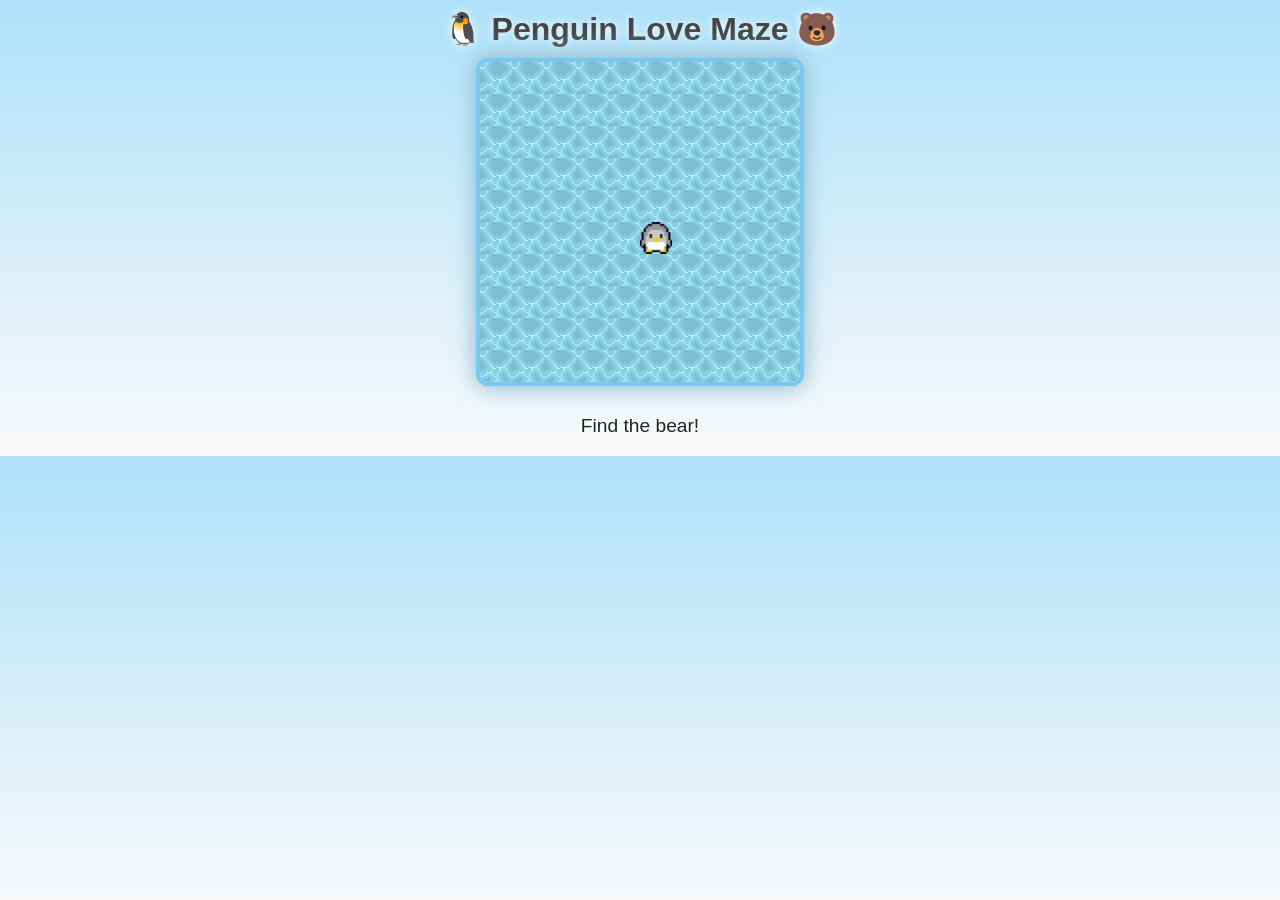
==== index.html @ 372833ce "index.html -> main webpage entrypoint" ====
<!DOCTYPE html>
<html lang="en">
<head>
  <meta charset="UTF-8">
  <meta name="viewport" content="width=device-width, initial-scale=1.0">
  <title>🐧 Penguin Love Maze 🐻</title>

  <!-- Snowy background + glow effect -->
  <link rel="stylesheet" href="css/styles.css">
</head>
<body>
  <!-- Overlay effects like snow, glow, etc. -->
  <div id="overlay">
    <!-- Could be used for particles, hearts, glow -->
  </div>

  <h1 class="game-title">🐧 Penguin Love Maze 🐻</h1>
  
  <!-- Canvas -->
  <canvas id="gameCanvas"></canvas>

  <!-- Score / messages -->
  <div class="ui">
    <p id="message">Find the bear!</p>
  </div>

  <!-- Main JS module -->
  <script type="module" src="js/main.js"></script>
</body>
</html>
---- css/styles.css ----
body {
  margin: 0;
  padding: 0;
  font-family: 'Comic Sans MS', cursive, sans-serif;
  background: linear-gradient(to bottom, #aee1f9, #f9f9f9); /* snowy sky */
  display: flex;
  flex-direction: column;
  align-items: center;
  justify-content: center;
}

.game-title {
  text-align: center;
  color: #444;
  text-shadow: 0 0 10px #fff, 0 0 20px #aee1f9;
  margin: 10px 0;
  font-size: 2rem;
}

#gameCanvas {
  border: 4px solid #77c9f0;
  border-radius: 12px;
  box-shadow: 0 0 20px rgba(0,0,0,0.2), 0 0 30px #aee1f9;
  background: #fff;
}

.ui {
  margin-top: 10px;
  text-align: center;
  font-size: 1.2rem;
  color: #222;
  text-shadow: 0 0 5px #fff;
}

#overlay {
  position: absolute;
  top: 0;
  left: 0;
  width: 100%;
  height: 100%;
  pointer-events: none; /* allow clicks to go through */
}
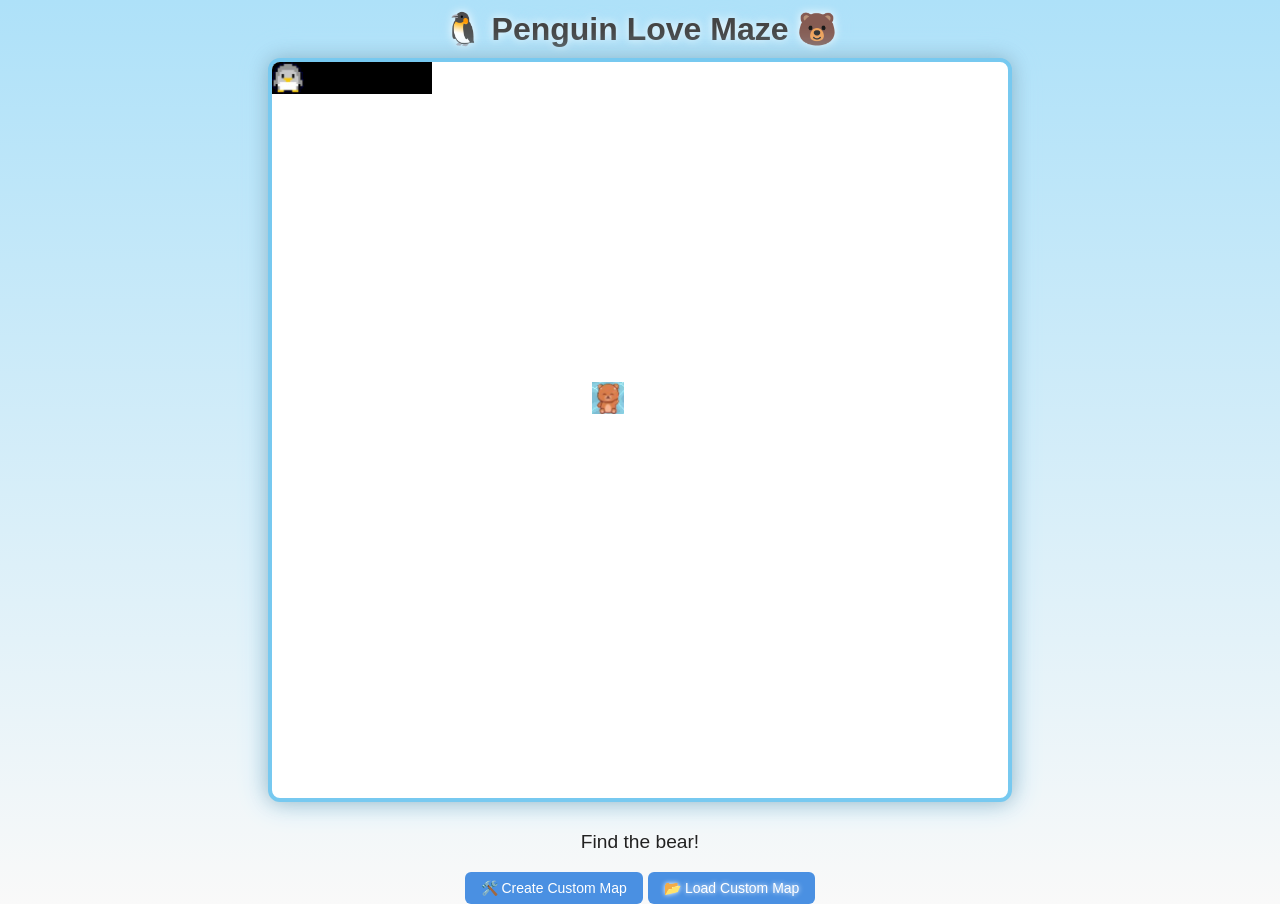
==== commit 3763a803: "feat(map-editor): add base files, buttons, and wiring for editor and custom maps" ====
--- a/index.html
+++ b/index.html
@@ -1,5 +1,6 @@
 <!DOCTYPE html>
 <html lang="en">
+
 <head>
   <meta charset="UTF-8">
   <meta name="viewport" content="width=device-width, initial-scale=1.0">
@@ -8,23 +9,37 @@
   <!-- Snowy background + glow effect -->
   <link rel="stylesheet" href="css/styles.css">
 </head>
+
 <body>
-  <!-- Overlay effects like snow, glow, etc. -->
-  <div id="overlay">
-    <!-- Could be used for particles, hearts, glow -->
-  </div>
+  <div id="overlay"></div>
 
   <h1 class="game-title">🐧 Penguin Love Maze 🐻</h1>
-  
+
   <!-- Canvas -->
   <canvas id="gameCanvas"></canvas>
 
-  <!-- Score / messages -->
+  <!-- UI -->
   <div class="ui">
     <p id="message">Find the bear!</p>
+
+    <!-- New Buttons -->
+    <div class="menu">
+      <button id="createMapBtn" class="file-btn">🛠️ Create Custom Map</button>
+
+      <label for="customMapInput" class="file-btn">📂 Load Custom Map</label>
+      <input type="file" id="customMapInput" accept=".txt" hidden />
+    </div>
   </div>
 
-  <!-- Main JS module -->
+  <!-- Main JS -->
   <script type="module" src="js/main.js"></script>
+
+  <!-- Map Editor redirect logic -->
+  <script>
+    document.getElementById('createMapBtn').addEventListener('click', () => {
+      window.location.href = "map-editor.html";
+    });
+  </script>
 </body>
-</html>
+
+</html>
--- a/css/styles.css
+++ b/css/styles.css
@@ -7,6 +7,23 @@
   flex-direction: column;
   align-items: center;
   justify-content: center;
+}
+
+.file-btn {
+  display: inline-block;
+  padding: 8px 16px;
+  background: #4a90e2;
+  color: white;
+  border-radius: 6px;
+  cursor: pointer;
+  font-size: 14px;
+  border: none;
+  outline: none;
+  text-decoration: none;
+}
+
+.file-btn:hover {
+  background: #357abd;
 }
 
 .game-title {
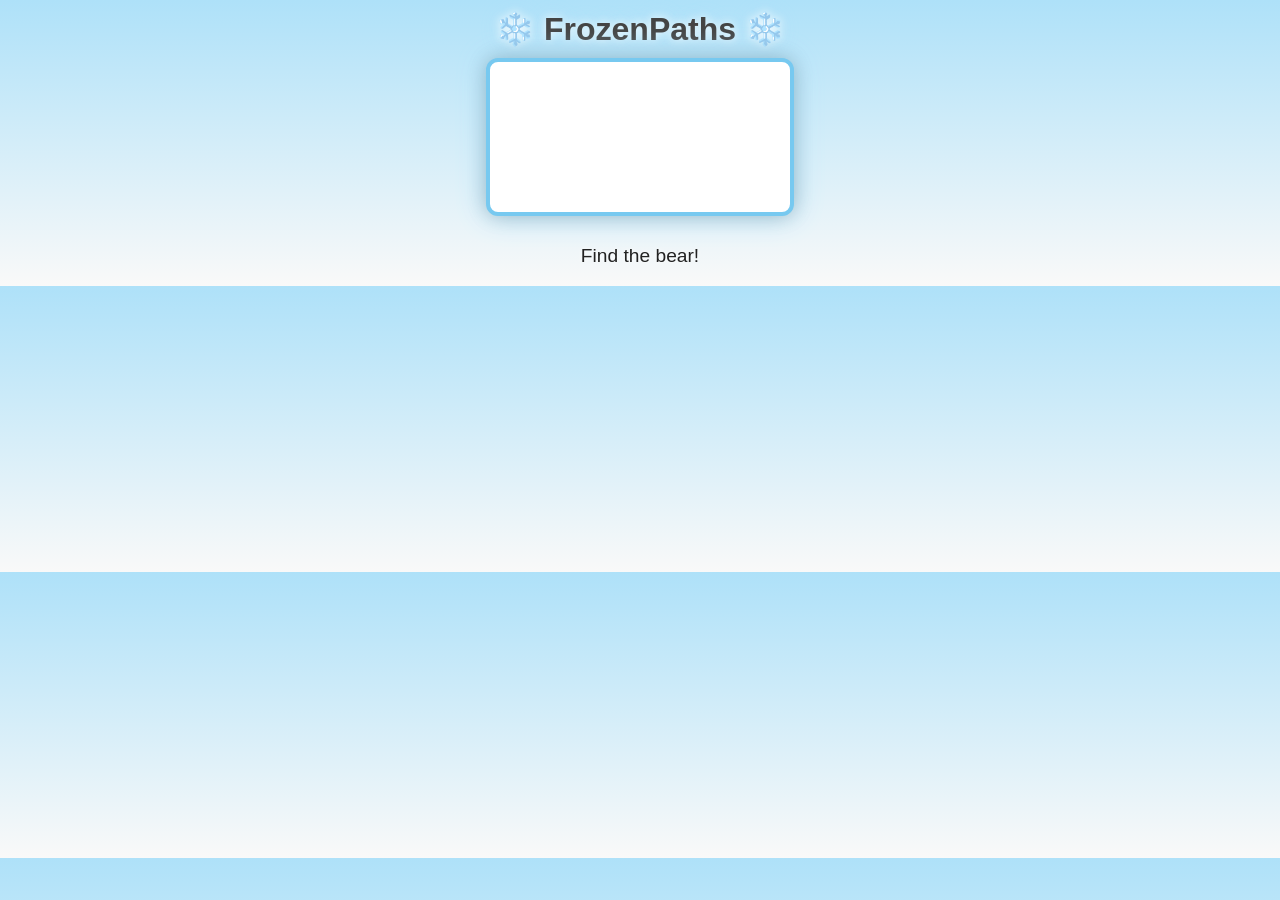
==== commit b986296c: "Change name" ====
--- a/index.html
+++ b/index.html
@@ -1,45 +1,30 @@
 <!DOCTYPE html>
 <html lang="en">
-
 <head>
   <meta charset="UTF-8">
   <meta name="viewport" content="width=device-width, initial-scale=1.0">
-  <title>🐧 Penguin Love Maze 🐻</title>
+  <title>❄️ FrozenPaths ❄️</title>
 
   <!-- Snowy background + glow effect -->
   <link rel="stylesheet" href="css/styles.css">
 </head>
+<body>
+  <!-- Overlay effects like snow, glow, etc. -->
+  <div id="overlay">
+    <!-- Could be used for particles, hearts, glow -->
+  </div>
 
-<body>
-  <div id="overlay"></div>
-
-  <h1 class="game-title">🐧 Penguin Love Maze 🐻</h1>
-
+  <h1 class="game-title">❄️ FrozenPaths ❄️</h1>
+  
   <!-- Canvas -->
   <canvas id="gameCanvas"></canvas>
 
-  <!-- UI -->
+  <!-- Score / messages -->
   <div class="ui">
     <p id="message">Find the bear!</p>
-
-    <!-- New Buttons -->
-    <div class="menu">
-      <button id="createMapBtn" class="file-btn">🛠️ Create Custom Map</button>
-
-      <label for="customMapInput" class="file-btn">📂 Load Custom Map</label>
-      <input type="file" id="customMapInput" accept=".txt" hidden />
-    </div>
   </div>
 
-  <!-- Main JS -->
+  <!-- Main JS module -->
   <script type="module" src="js/main.js"></script>
-
-  <!-- Map Editor redirect logic -->
-  <script>
-    document.getElementById('createMapBtn').addEventListener('click', () => {
-      window.location.href = "map-editor.html";
-    });
-  </script>
 </body>
-
-</html>+</html>
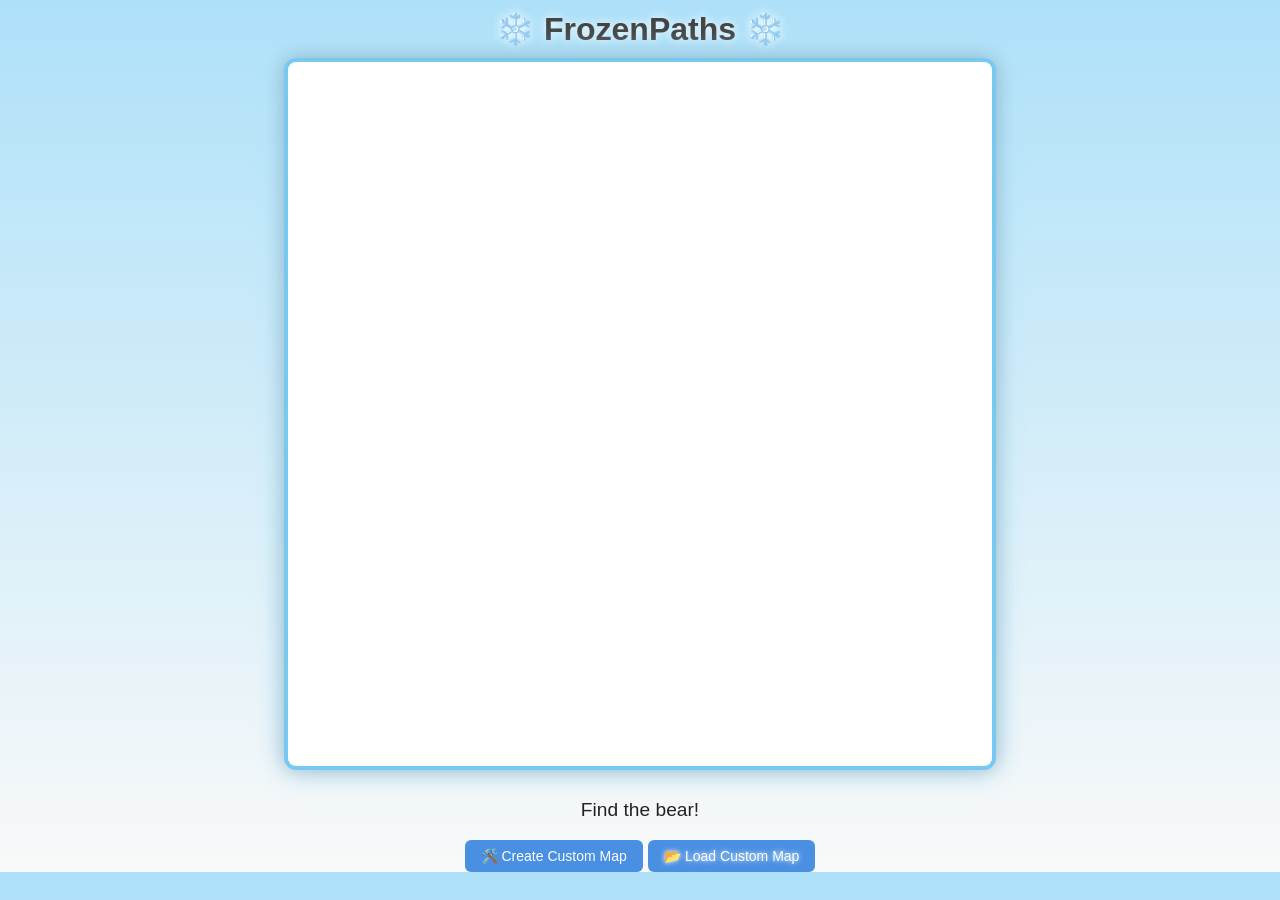
==== commit 9a6c0546: "Merge branch 'main' into feat/map-editor-UI" ====
--- a/index.html
+++ b/index.html
@@ -1,5 +1,6 @@
 <!DOCTYPE html>
 <html lang="en">
+
 <head>
   <meta charset="UTF-8">
   <meta name="viewport" content="width=device-width, initial-scale=1.0">
@@ -8,23 +9,37 @@
   <!-- Snowy background + glow effect -->
   <link rel="stylesheet" href="css/styles.css">
 </head>
+
 <body>
-  <!-- Overlay effects like snow, glow, etc. -->
-  <div id="overlay">
-    <!-- Could be used for particles, hearts, glow -->
-  </div>
+  <div id="overlay"></div>
 
   <h1 class="game-title">❄️ FrozenPaths ❄️</h1>
   
   <!-- Canvas -->
   <canvas id="gameCanvas"></canvas>
 
-  <!-- Score / messages -->
+  <!-- UI -->
   <div class="ui">
     <p id="message">Find the bear!</p>
+
+    <!-- New Buttons -->
+    <div class="menu">
+      <button id="createMapBtn" class="file-btn">🛠️ Create Custom Map</button>
+
+      <label for="customMapInput" class="file-btn">📂 Load Custom Map</label>
+      <input type="file" id="customMapInput" accept=".txt" hidden />
+    </div>
   </div>
 
-  <!-- Main JS module -->
+  <!-- Main JS -->
   <script type="module" src="js/main.js"></script>
+
+  <!-- Map Editor redirect logic -->
+  <script>
+    document.getElementById('createMapBtn').addEventListener('click', () => {
+      window.location.href = "map-editor.html";
+    });
+  </script>
 </body>
-</html>
+
+</html>
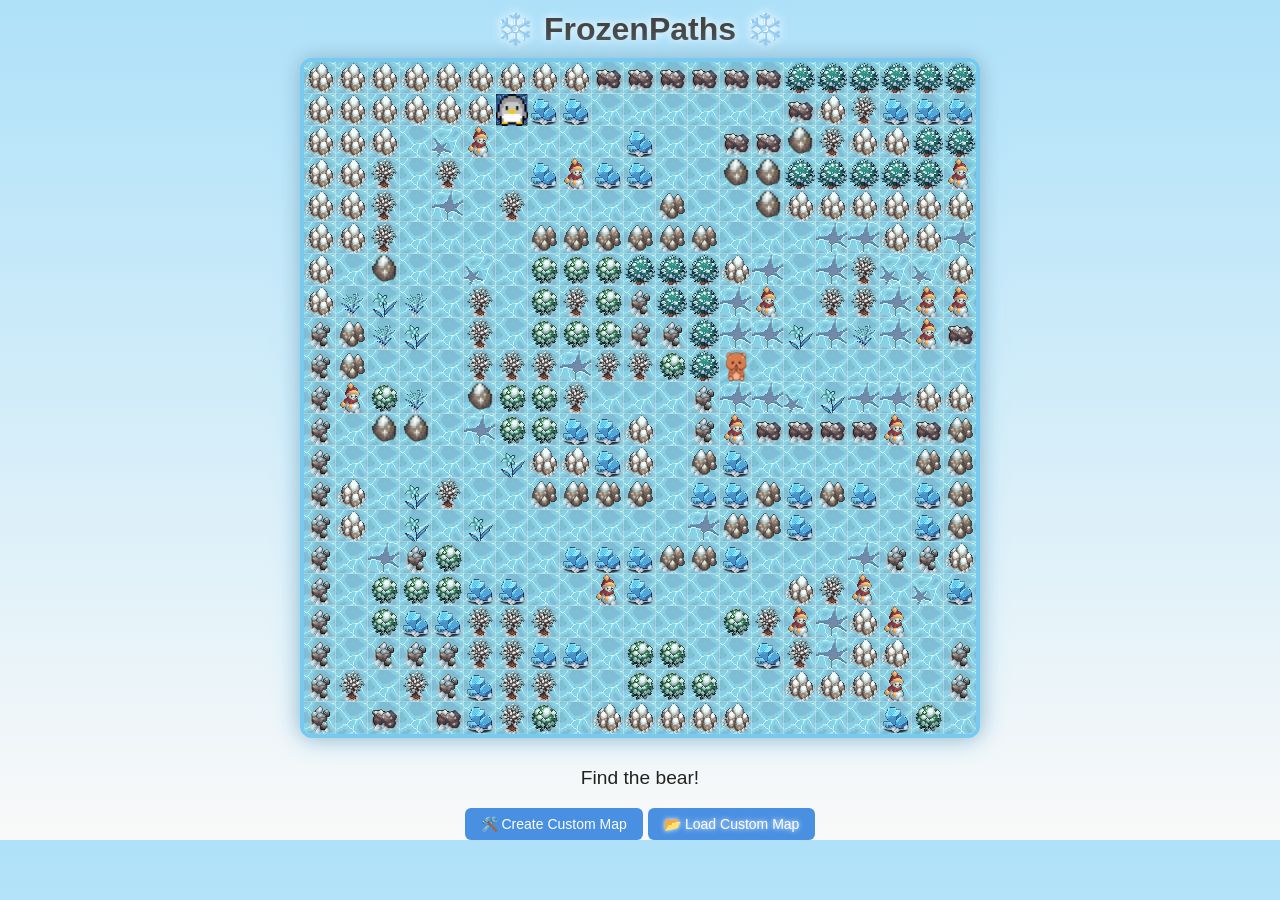
==== commit 2844f60d: "Renaming files to match their use case" ====
--- a/index.html
+++ b/index.html
@@ -34,10 +34,10 @@
   <!-- Main JS -->
   <script type="module" src="js/main.js"></script>
 
-  <!-- Map Editor redirect logic -->
+  <!-- Create Map redirect logic -->
   <script>
     document.getElementById('createMapBtn').addEventListener('click', () => {
-      window.location.href = "map-editor.html";
+      window.location.href = "map-creator.html";
     });
   </script>
 </body>
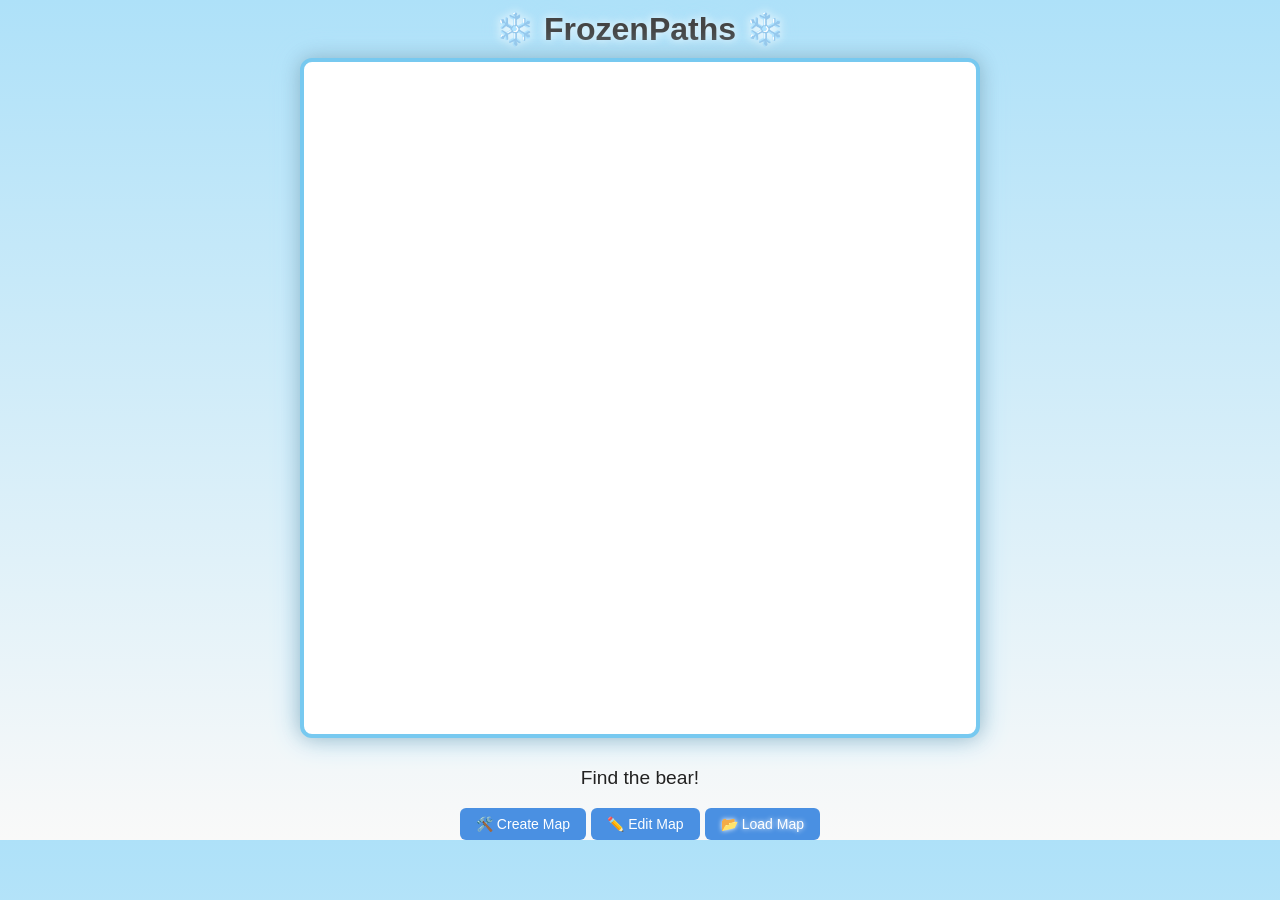
==== commit 114b804f: "Editing map from a checkpoint now works!" ====
--- a/index.html
+++ b/index.html
@@ -14,7 +14,7 @@
   <div id="overlay"></div>
 
   <h1 class="game-title">❄️ FrozenPaths ❄️</h1>
-  
+
   <!-- Canvas -->
   <canvas id="gameCanvas"></canvas>
 
@@ -24,9 +24,11 @@
 
     <!-- New Buttons -->
     <div class="menu">
-      <button id="createMapBtn" class="file-btn">🛠️ Create Custom Map</button>
+      <button id="createMapBtn" class="file-btn">🛠️ Create Map</button>
 
-      <label for="customMapInput" class="file-btn">📂 Load Custom Map</label>
+      <button id="editMapBtn" class="file-btn">✏️ Edit Map</button>
+
+      <label for="customMapInput" class="file-btn">📂 Load Map</label>
       <input type="file" id="customMapInput" accept=".txt" hidden />
     </div>
   </div>
@@ -39,6 +41,9 @@
     document.getElementById('createMapBtn').addEventListener('click', () => {
       window.location.href = "map-creator.html";
     });
+    document.getElementById('editMapBtn').addEventListener('click', () => {
+      window.location.href = "map-editor.html";
+    })
   </script>
 </body>
 
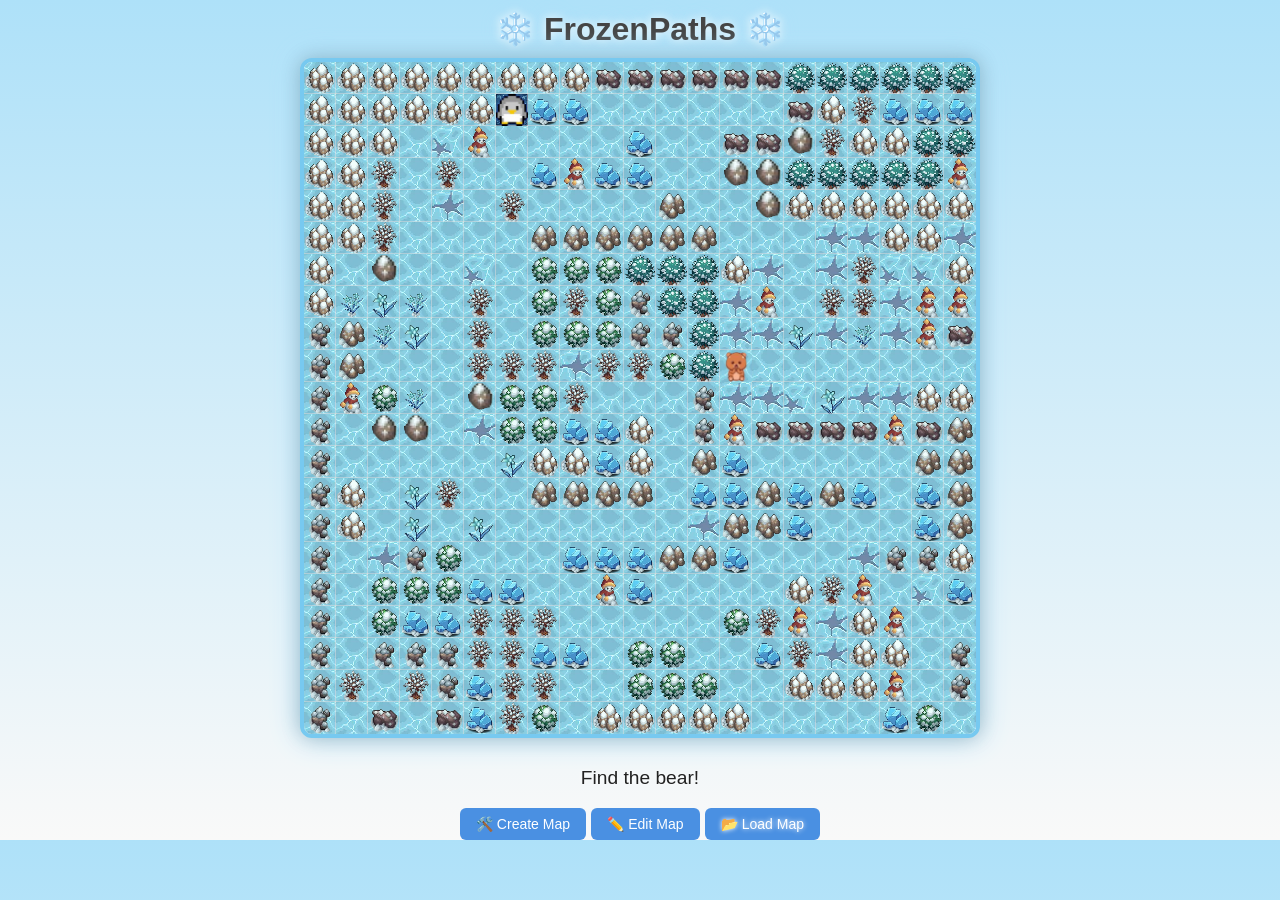
==== commit 861f7146: "Add animated loading screen with spinner that hides once game assets are loaded" ====
--- a/index.html
+++ b/index.html
@@ -14,6 +14,12 @@
   <div id="overlay"></div>
 
   <h1 class="game-title">❄️ FrozenPaths ❄️</h1>
+
+  <!-- Loading Screen -->
+  <div id="loadingScreen">
+    <div class="loader"></div>
+    <p>Loading FrozenPaths...</p>
+  </div>
 
   <!-- Canvas -->
   <canvas id="gameCanvas"></canvas>
--- a/css/styles.css
+++ b/css/styles.css
@@ -57,3 +57,31 @@
   height: 100%;
   pointer-events: none; /* allow clicks to go through */
 }
+
+#loadingScreen {
+  position: fixed;
+  inset: 0;
+  background: rgba(0, 0, 30, 0.9);
+  color: white;
+  display: flex;
+  flex-direction: column;
+  justify-content: center;
+  align-items: center;
+  font-family: Arial, sans-serif;
+  font-size: 1.2rem;
+  z-index: 9999;
+}
+
+.loader {
+  border: 6px solid rgba(255, 255, 255, 0.3);
+  border-top: 6px solid #00eaff;
+  border-radius: 50%;
+  width: 50px;
+  height: 50px;
+  animation: spin 1s linear infinite;
+  margin-bottom: 15px;
+}
+
+@keyframes spin {
+  100% { transform: rotate(360deg); }
+}
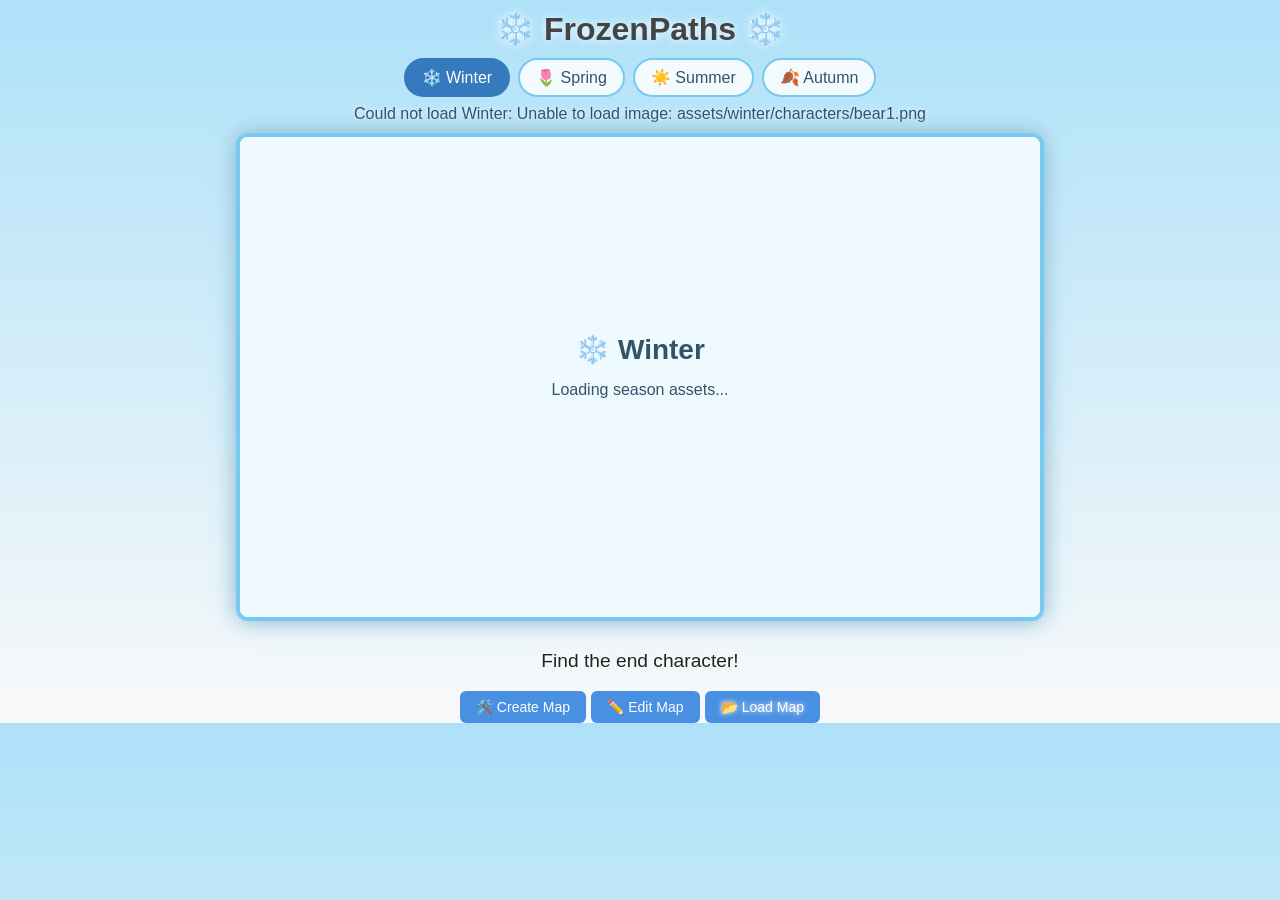
==== commit 4ee9c1b8: "Adding more game modes - diff sprites feature" ====
--- a/index.html
+++ b/index.html
@@ -15,6 +15,14 @@
 
   <h1 class="game-title">❄️ FrozenPaths ❄️</h1>
 
+  <nav class="season-picker" aria-label="Choose a season">
+    <button class="season-btn selected" type="button" data-season="winter" aria-pressed="true">❄️ Winter</button>
+    <button class="season-btn" type="button" data-season="spring" aria-pressed="false">🌷 Spring</button>
+    <button class="season-btn" type="button" data-season="summer" aria-pressed="false">☀️ Summer</button>
+    <button class="season-btn" type="button" data-season="autumn" aria-pressed="false">🍂 Autumn</button>
+  </nav>
+  <p id="seasonStatus" role="status" aria-live="polite">Loading Winter...</p>
+
   <!-- Loading Screen -->
   <div id="loadingScreen">
     <div class="loader"></div>
@@ -22,11 +30,11 @@
   </div>
 
   <!-- Canvas -->
-  <canvas id="gameCanvas"></canvas>
+  <canvas id="gameCanvas" width="800" height="480"></canvas>
 
   <!-- UI -->
   <div class="ui">
-    <p id="message">Find the bear!</p>
+    <p id="message">Find the end character!</p>
 
     <!-- New Buttons -->
     <div class="menu">
@@ -34,23 +42,13 @@
 
       <button id="editMapBtn" class="file-btn">✏️ Edit Map</button>
 
-      <label for="customMapInput" class="file-btn">📂 Load Map</label>
+      <label id="loadMapLabel" for="customMapInput" class="file-btn">📂 Load Map</label>
       <input type="file" id="customMapInput" accept=".txt" hidden />
     </div>
   </div>
 
   <!-- Main JS -->
   <script type="module" src="js/main.js"></script>
-
-  <!-- Create Map redirect logic -->
-  <script>
-    document.getElementById('createMapBtn').addEventListener('click', () => {
-      window.location.href = "map-creator.html";
-    });
-    document.getElementById('editMapBtn').addEventListener('click', () => {
-      window.location.href = "map-editor.html";
-    })
-  </script>
 </body>
 
 </html>
--- a/css/styles.css
+++ b/css/styles.css
@@ -26,12 +26,63 @@
   background: #357abd;
 }
 
+.file-btn:disabled,
+.file-btn.disabled {
+  opacity: 0.5;
+  cursor: not-allowed;
+  pointer-events: none;
+}
+
 .game-title {
   text-align: center;
   color: #444;
   text-shadow: 0 0 10px #fff, 0 0 20px #aee1f9;
   margin: 10px 0;
   font-size: 2rem;
+}
+
+.season-picker {
+  display: flex;
+  flex-wrap: wrap;
+  justify-content: center;
+  gap: 8px;
+  margin: 0 12px 4px;
+}
+
+.season-btn {
+  padding: 8px 16px;
+  color: #31546a;
+  background: rgba(255, 255, 255, 0.85);
+  border: 2px solid #77c9f0;
+  border-radius: 999px;
+  font: inherit;
+  cursor: pointer;
+  transition: background 0.2s, color 0.2s, transform 0.2s;
+}
+
+.season-btn:hover {
+  transform: translateY(-1px);
+  background: #eaf8ff;
+}
+
+.season-btn.selected {
+  color: white;
+  background: #357abd;
+  border-color: #357abd;
+}
+
+.season-btn:focus-visible,
+.file-btn:focus-visible {
+  outline: 3px solid #f1b544;
+  outline-offset: 2px;
+}
+
+#seasonStatus {
+  max-width: min(90vw, 800px);
+  margin: 4px 12px 10px;
+  color: #24465d;
+  text-align: center;
+  text-shadow: 0 0 5px white;
 }
 
 #gameCanvas {
